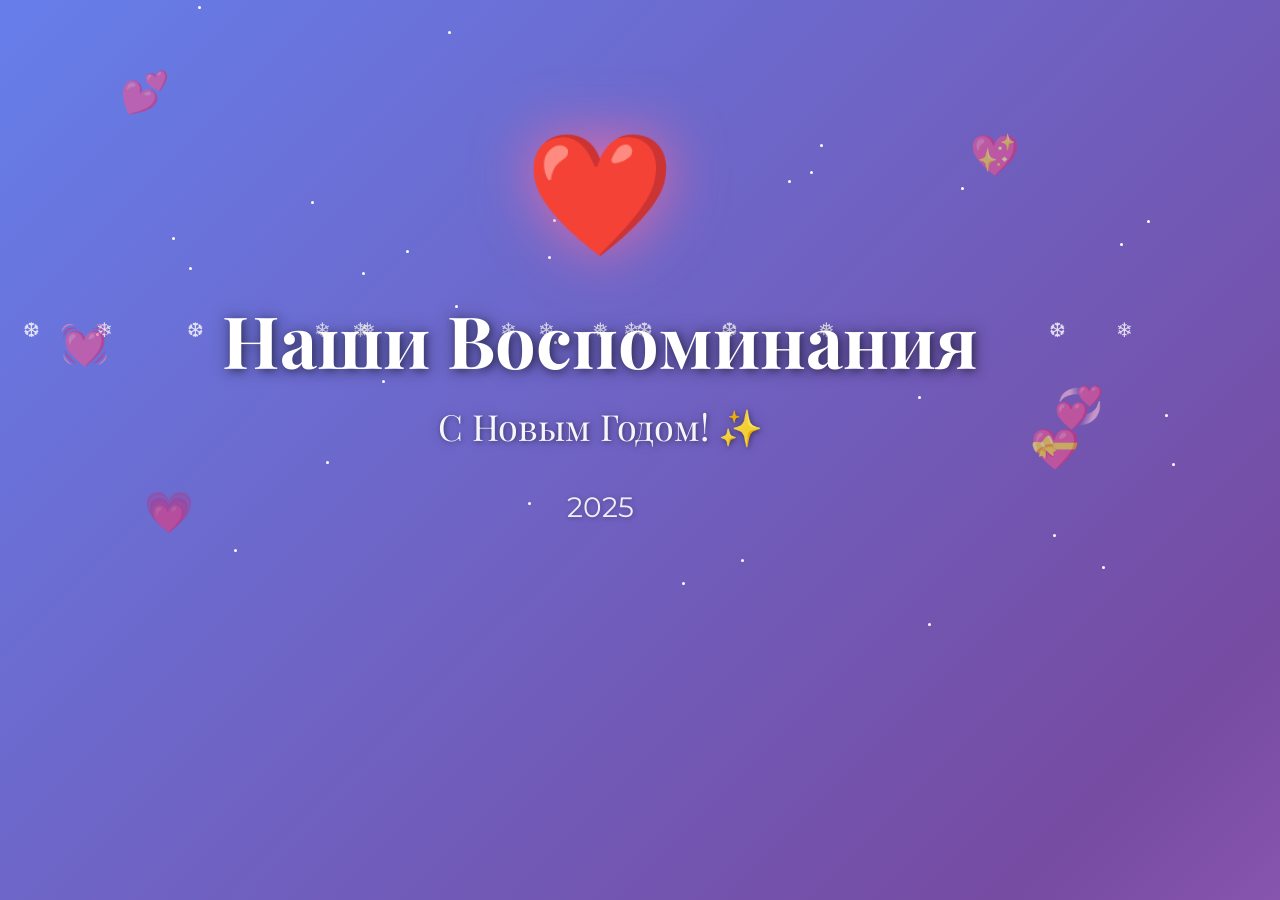
==== img/og-preview.html @ 4c68b591 "init" ====
<!DOCTYPE html>
<html lang="ru">
<head>
    <meta charset="UTF-8">
    <meta name="viewport" content="width=device-width, initial-scale=1.0">
    <title>Social Preview - Наши Воспоминания</title>
    <style>
        * {
            margin: 0;
            padding: 0;
            box-sizing: border-box;
        }

        body {
            width: 1200px;
            height: 630px;
            margin: 0;
            padding: 0;
            font-family: 'Playfair Display', serif;
            background: linear-gradient(135deg, #667eea 0%, #764ba2 25%, #f093fb 50%, #4facfe 75%, #00f2fe 100%);
            background-size: 400% 400%;
            animation: gradientShift 15s ease infinite;
            display: flex;
            align-items: center;
            justify-content: center;
            position: relative;
            overflow: hidden;
        }

        @keyframes gradientShift {
            0% { background-position: 0% 50%; }
            50% { background-position: 100% 50%; }
            100% { background-position: 0% 50%; }
        }

        /* Звезды на фоне */
        .stars {
            position: absolute;
            top: 0;
            left: 0;
            width: 100%;
            height: 100%;
            pointer-events: none;
        }

        .star {
            position: absolute;
            width: 3px;
            height: 3px;
            background: white;
            border-radius: 50%;
            animation: twinkle 3s infinite;
        }

        @keyframes twinkle {
            0%, 100% { opacity: 0.3; transform: scale(1); }
            50% { opacity: 1; transform: scale(1.5); }
        }

        /* Снежинки */
        .snowflake {
            position: absolute;
            color: white;
            font-size: 20px;
            opacity: 0.8;
            animation: snowfall linear infinite;
        }

        @keyframes snowfall {
            0% {
                transform: translateY(0) rotate(0deg);
                opacity: 0.8;
            }
            100% {
                transform: translateY(630px) rotate(360deg);
                opacity: 0;
            }
        }

        /* Основной контент */
        .content {
            text-align: center;
            z-index: 10;
            position: relative;
            padding: 60px;
        }

        .heart-icon {
            font-size: 120px;
            margin-bottom: 30px;
            animation: heartPulse 2s ease-in-out infinite;
            filter: drop-shadow(0 0 30px rgba(255, 107, 157, 0.8));
        }

        @keyframes heartPulse {
            0%, 100% {
                transform: scale(1);
            }
            50% {
                transform: scale(1.1);
            }
        }

        .title {
            font-size: 72px;
            font-weight: 700;
            color: white;
            text-shadow: 
                0 0 20px rgba(0, 0, 0, 0.3),
                2px 2px 10px rgba(0, 0, 0, 0.5);
            margin-bottom: 20px;
            line-height: 1.2;
        }

        .subtitle {
            font-size: 36px;
            font-weight: 300;
            color: rgba(255, 255, 255, 0.95);
            text-shadow: 
                0 0 15px rgba(0, 0, 0, 0.2),
                1px 1px 5px rgba(0, 0, 0, 0.4);
            margin-bottom: 40px;
        }

        .date {
            font-size: 28px;
            color: rgba(255, 255, 255, 0.9);
            text-shadow: 1px 1px 5px rgba(0, 0, 0, 0.3);
            font-family: 'Montserrat', sans-serif;
        }

        .decorative-hearts {
            position: absolute;
            width: 100%;
            height: 100%;
            pointer-events: none;
        }

        .decorative-heart {
            position: absolute;
            font-size: 40px;
            opacity: 0.6;
            animation: float 4s ease-in-out infinite;
        }

        @keyframes float {
            0%, 100% {
                transform: translateY(0) rotate(0deg);
            }
            50% {
                transform: translateY(-20px) rotate(10deg);
            }
        }
    </style>
    <link rel="preconnect" href="https://fonts.googleapis.com">
    <link rel="preconnect" href="https://fonts.gstatic.com" crossorigin>
    <link href="https://fonts.googleapis.com/css2?family=Playfair+Display:wght@400;700&family=Montserrat:wght@300;400;500&display=swap" rel="stylesheet">
</head>
<body>
    <!-- Звезды -->
    <div class="stars" id="stars"></div>

    <!-- Снежинки -->
    <div id="snowflakes"></div>

    <!-- Декоративные сердечки -->
    <div class="decorative-hearts">
        <div class="decorative-heart" style="top: 10%; left: 10%; animation-delay: 0s;">💕</div>
        <div class="decorative-heart" style="top: 20%; right: 15%; animation-delay: 1s;">💖</div>
        <div class="decorative-heart" style="bottom: 15%; left: 12%; animation-delay: 2s;">💗</div>
        <div class="decorative-heart" style="bottom: 25%; right: 10%; animation-delay: 1.5s;">💝</div>
        <div class="decorative-heart" style="top: 50%; left: 5%; animation-delay: 0.5s;">💓</div>
        <div class="decorative-heart" style="top: 60%; right: 8%; animation-delay: 2.5s;">💞</div>
    </div>

    <!-- Основной контент -->
    <div class="content">
        <div class="heart-icon">❤️</div>
        <h1 class="title">Наши Воспоминания</h1>
        <p class="subtitle">С Новым Годом! ✨</p>
        <p class="date">2025</p>
    </div>

    <script>
        // Создание звезд
        const starsContainer = document.getElementById('stars');
        for (let i = 0; i < 30; i++) {
            const star = document.createElement('div');
            star.className = 'star';
            star.style.left = Math.random() * 100 + '%';
            star.style.top = Math.random() * 100 + '%';
            star.style.animationDelay = Math.random() * 3 + 's';
            star.style.animationDuration = (2 + Math.random() * 2) + 's';
            starsContainer.appendChild(star);
        }

        // Создание снежинок
        const snowflakesContainer = document.getElementById('snowflakes');
        const snowflakeSymbols = ['❄', '❅', '❆'];
        for (let i = 0; i < 15; i++) {
            const snowflake = document.createElement('div');
            snowflake.className = 'snowflake';
            snowflake.textContent = snowflakeSymbols[Math.floor(Math.random() * snowflakeSymbols.length)];
            snowflake.style.left = Math.random() * 100 + '%';
            snowflake.style.animationDuration = (8 + Math.random() * 4) + 's';
            snowflake.style.animationDelay = Math.random() * 2 + 's';
            snowflakesContainer.appendChild(snowflake);
        }
    </script>
</body>
</html>
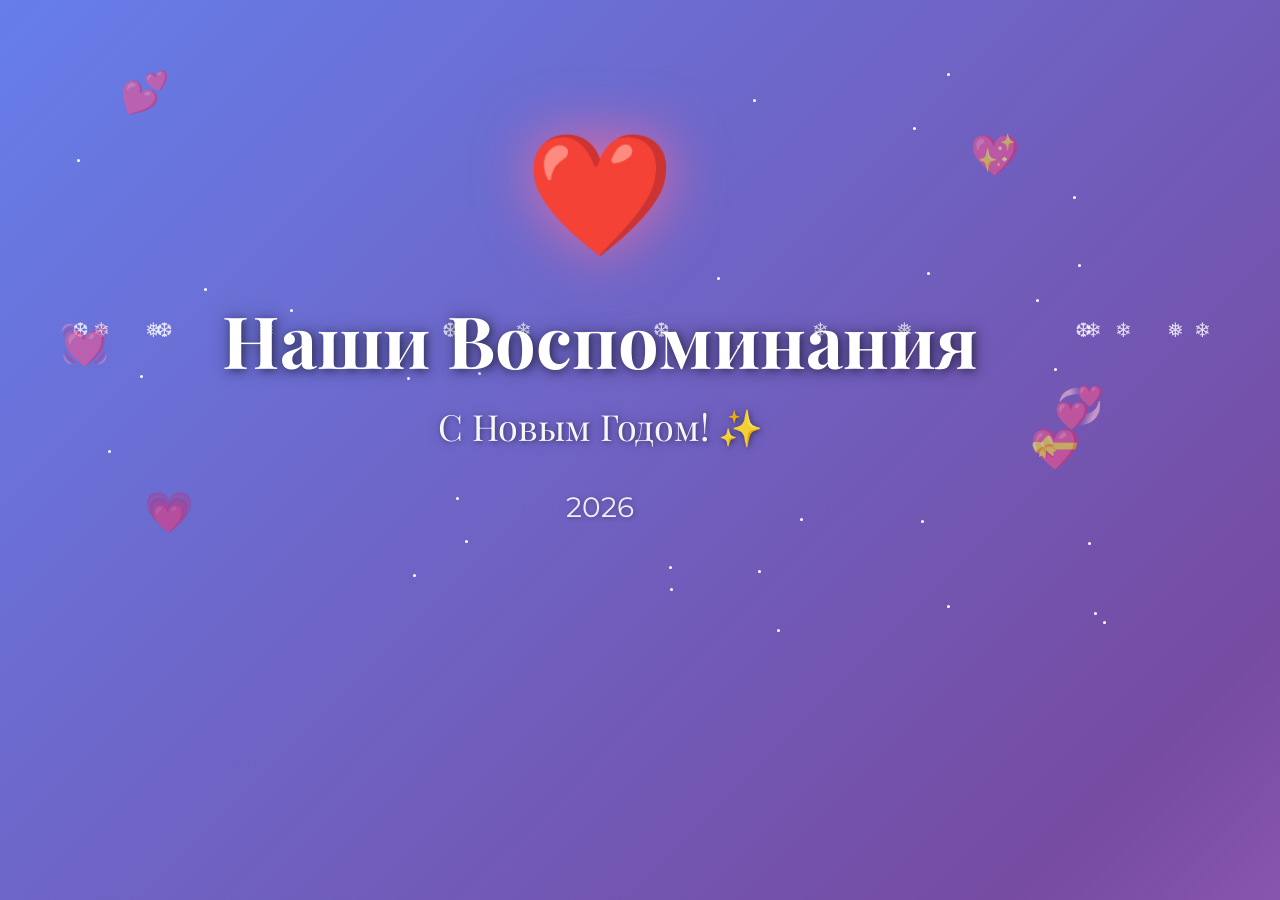
==== commit 7b5ad962: "Update year in og-preview.html and replace og-preview.png with new version" ====
--- a/img/og-preview.html
+++ b/img/og-preview.html
@@ -178,7 +178,7 @@
         <div class="heart-icon">❤️</div>
         <h1 class="title">Наши Воспоминания</h1>
         <p class="subtitle">С Новым Годом! ✨</p>
-        <p class="date">2025</p>
+        <p class="date">2026</p>
     </div>
 
     <script>
